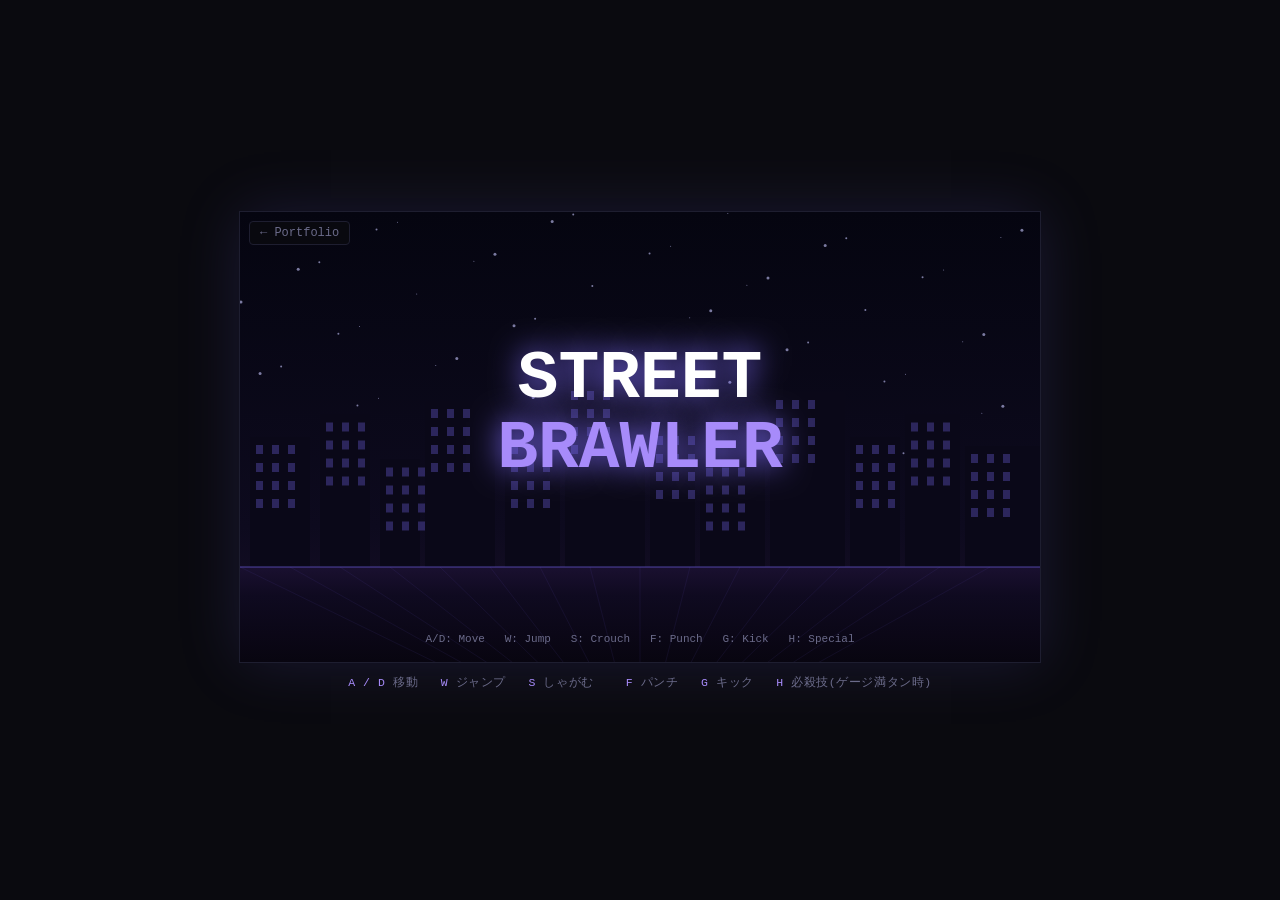
==== game.html @ b7bda3e8 "Add fighting game and character sprites - Add Street Brawler game (game.html) with 1P vs CPU - Add h" ====
<!DOCTYPE html>
<html lang="ja">
<head>
  <meta charset="UTF-8"/>
  <meta name="viewport" content="width=device-width, initial-scale=1.0"/>
  <title>STREET BRAWLER</title>
  <style>
    *, *::before, *::after { box-sizing: border-box; margin: 0; padding: 0; }
    body {
      background: #0a0a0f;
      display: flex;
      flex-direction: column;
      align-items: center;
      justify-content: center;
      min-height: 100vh;
      font-family: 'Courier New', monospace;
      color: #e8e8f0;
      overflow: hidden;
    }
    #wrapper {
      position: relative;
      user-select: none;
    }
    canvas {
      display: block;
      border: 1px solid #1e1e30;
      box-shadow: 0 0 60px rgba(124,106,247,0.15);
    }
    #controls {
      margin-top: 12px;
      display: flex;
      gap: 2rem;
      font-size: 0.72rem;
      color: #6b6b8a;
      letter-spacing: 0.05em;
      flex-wrap: wrap;
      justify-content: center;
    }
    #controls span { color: #a78bfa; }
    #back-btn {
      position: absolute;
      top: 10px;
      left: 10px;
      font-family: 'Courier New', monospace;
      font-size: 0.75rem;
      color: #6b6b8a;
      background: rgba(10,10,15,0.8);
      border: 1px solid #1e1e30;
      padding: 4px 10px;
      border-radius: 4px;
      cursor: pointer;
      text-decoration: none;
      transition: color 0.2s, border-color 0.2s;
    }
    #back-btn:hover { color: #a78bfa; border-color: #a78bfa; }
  </style>
</head>
<body>
<div id="wrapper">
  <a href="index.html" id="back-btn">← Portfolio</a>
  <canvas id="c" width="800" height="450"></canvas>
  <div id="controls">
    <div><span>A / D</span> 移動 &nbsp; <span>W</span> ジャンプ &nbsp; <span>S</span> しゃがむ</div>
    <div><span>F</span> パンチ &nbsp; <span>G</span> キック &nbsp; <span>H</span> 必殺技(ゲージ満タン時)</div>
  </div>
</div>

<script>
'use strict';

// ─── Constants ────────────────────────────────────────────────────────────
const W = 800, H = 450, FLOOR = 355;
const GRAVITY = 0.65, MOVE_SPEED = 4.5, JUMP_V = -14.5;
const P_DMG = 9, K_DMG = 15, SP_DMG = 28;
const P_DUR = 20, K_DUR = 26, SP_DUR = 44, HURT_DUR = 18;
const ROUND_TIME = 60;
const GS = { TITLE:0, START:1, FIGHT:2, END:3, GAMEOVER:4 };
const FS = { IDLE:0, WALK:1, JUMP:2, CROUCH:3, PUNCH:4, KICK:5, SPECIAL:6, HURT:7, DEAD:8, WIN:9, BLOCK:10 };

// ─── Canvas ───────────────────────────────────────────────────────────────
const canvas = document.getElementById('c');
const ctx = canvas.getContext('2d');

// ─── Audio ────────────────────────────────────────────────────────────────
let ac = null;
function initAudio() { if (!ac) ac = new (window.AudioContext || window.webkitAudioContext)(); }

function tone(freq, dur, vol = 0.25, type = 'square', delay = 0) {
  if (!ac) return;
  const o = ac.createOscillator(), g = ac.createGain();
  o.type = type; o.frequency.value = freq;
  g.gain.setValueAtTime(vol, ac.currentTime + delay);
  g.gain.exponentialRampToValueAtTime(0.001, ac.currentTime + delay + dur);
  o.connect(g); g.connect(ac.destination);
  o.start(ac.currentTime + delay);
  o.stop(ac.currentTime + delay + dur);
}

function whiteNoise(dur, vol, cutoff) {
  if (!ac) return;
  const sz = Math.floor(ac.sampleRate * dur);
  const buf = ac.createBuffer(1, sz, ac.sampleRate);
  const d = buf.getChannelData(0);
  for (let i = 0; i < sz; i++) d[i] = (Math.random()*2-1) * Math.pow(1 - i/sz, 1.5);
  const src = ac.createBufferSource();
  src.buffer = buf;
  const flt = ac.createBiquadFilter();
  flt.type = 'bandpass'; flt.frequency.value = cutoff;
  const g = ac.createGain(); g.gain.value = vol;
  src.connect(flt); flt.connect(g); g.connect(ac.destination);
  src.start();
}

const SFX = {
  punch:   () => { whiteNoise(0.07, 0.7, 350); tone(120, 0.06, 0.15, 'sawtooth'); },
  kick:    () => { whiteNoise(0.1,  0.8, 200); tone(80,  0.08, 0.2, 'sawtooth'); },
  hurt:    () => { whiteNoise(0.09, 0.5, 600); tone(200, 0.1, 0.15, 'sawtooth'); },
  jump:    () => { tone(350, 0.08, 0.15, 'sine'); tone(500, 0.06, 0.1, 'sine', 0.06); },
  special: () => {
    tone(100, 0.05, 0.35, 'sawtooth'); tone(200, 0.05, 0.3, 'sawtooth', 0.05);
    tone(400, 0.05, 0.4, 'square', 0.1); tone(800, 0.4, 0.45, 'square', 0.15);
  },
  ko: () => {
    tone(200, 0.25, 0.4, 'sawtooth');
    tone(150, 0.35, 0.5, 'sawtooth', 0.25);
    tone(100, 0.5,  0.6, 'sawtooth', 0.55);
  },
  roundStart: () => {
    tone(400, 0.1, 0.3, 'square');
    tone(600, 0.1, 0.3, 'square', 0.15);
    tone(800, 0.2, 0.4, 'square', 0.3);
  },
  select: () => { tone(600, 0.08, 0.25, 'square'); tone(900, 0.1, 0.3, 'square', 0.07); },
};

// ─── Sprite Images ────────────────────────────────────────────────────────
let heroImg = null, enemyImg = null;
function loadImages() {
  heroImg = new Image(); heroImg.src = 'images/hero.png';
  enemyImg = new Image(); enemyImg.src = 'images/enemy.png';
}
loadImages();

// ─── Particles ────────────────────────────────────────────────────────────
const parts = [];
function spawnHit(x, y, color, count = 10) {
  for (let i = 0; i < count; i++) {
    const a = Math.random() * Math.PI * 2;
    const s = 2 + Math.random() * 6;
    parts.push({ x, y, vx: Math.cos(a)*s, vy: Math.sin(a)*s - 3,
                 life: 18 + Math.random()*14, max: 32, color,
                 sz: 2 + Math.random()*4 });
  }
}
function spawnSpecialBurst(x, y) {
  for (let i = 0; i < 22; i++) {
    const a = Math.PI*2*i/22;
    const s = 4 + Math.random()*9;
    parts.push({ x, y, vx: Math.cos(a)*s, vy: Math.sin(a)*s,
                 life: 30 + Math.random()*20, max: 50,
                 color: `hsl(${40+Math.random()*60},100%,70%)`,
                 sz: 3 + Math.random()*6 });
  }
}
function tickParticles() {
  for (let i = parts.length-1; i >= 0; i--) {
    const p = parts[i];
    p.x += p.vx; p.y += p.vy; p.vy += 0.28; p.life--;
    if (p.life <= 0) parts.splice(i, 1);
  }
}
function drawParticles() {
  for (const p of parts) {
    ctx.globalAlpha = p.life / p.max;
    ctx.fillStyle = p.color;
    ctx.beginPath();
    ctx.arc(p.x, p.y, p.sz * (p.life/p.max), 0, Math.PI*2);
    ctx.fill();
  }
  ctx.globalAlpha = 1;
}

// ─── Sprite Drawing ────────────────────────────────────────────────────────
function drawFighterSprite(f) {
  const isHero = f === p1;
  const img = isHero ? heroImg : enemyImg;

  let sx, sy, sw, sh;
  if (isHero) {
    // Hero: crop center portion of image
    sx = img.naturalWidth * 0.15;
    sy = 0;
    sw = img.naturalWidth * 0.70;
    sh = img.naturalHeight;
  } else {
    // Enemy: crop right portion (villain only, hero is in the left side)
    sx = img.naturalWidth * 0.37;
    sy = 0;
    sw = img.naturalWidth * 0.63;
    sh = img.naturalHeight;
  }

  const TARGET_H = 190;
  const dh = TARGET_H;
  const dw = dh * (sw / sh);

  ctx.save();
  ctx.translate(Math.round(f.x), Math.round(f.y));

  // Ground shadow
  ctx.save();
  ctx.globalAlpha = 0.45;
  ctx.fillStyle = '#000';
  ctx.beginPath();
  ctx.ellipse(0, 2, 36, 10, 0, 0, Math.PI * 2);
  ctx.fill();
  ctx.restore();

  // Flash when hit
  if (f.flashT > 0 && f.flashT % 4 < 2) {
    ctx.filter = 'brightness(4) saturate(0)';
  }

  // Villain image naturally faces left → base flip = -1 so it faces right by default
  const baseFlip = isHero ? 1 : -1;
  ctx.scale(f.facing * baseFlip, 1);

  // Special glow aura
  if (f.special >= 100 && f.state !== FS.DEAD) {
    ctx.save();
    ctx.globalAlpha = 0.18 + Math.sin(f.animFrame * 0.18) * 0.08;
    ctx.fillStyle = f.cfg.glow;
    ctx.beginPath();
    ctx.arc(0, -dh * 0.52, dw * 0.46 + 14, 0, Math.PI * 2);
    ctx.fill();
    ctx.globalAlpha = 1;
    ctx.restore();
  }

  // Dead: tip over
  if (f.state === FS.DEAD) {
    ctx.translate(dw * 0.18, -dh * 0.28);
    ctx.rotate(Math.PI / 2.3);
  }

  // Hurt: lean back
  if (f.state === FS.HURT) {
    ctx.translate(-10, -8);
    ctx.rotate(0.18);
  }

  // Draw image — screen blend removes dark backgrounds
  ctx.globalCompositeOperation = 'screen';
  ctx.drawImage(img, sx, sy, sw, sh, -dw / 2, -dh, dw, dh);
  ctx.globalCompositeOperation = 'source-over';

  ctx.restore();
}

// ─── Fighter Drawing ───────────────────────────────────────────────────────
function drawFighter(f) {
  // Use sprite image if loaded
  const sImg = f === p1 ? heroImg : enemyImg;
  if (sImg && sImg.complete && sImg.naturalWidth > 0) {
    drawFighterSprite(f);
    return;
  }
  const t = f.animFrame;
  ctx.save();
  ctx.translate(Math.round(f.x), Math.round(f.y));

  // Flash when hit
  if (f.flashT > 0 && f.flashT % 4 < 2) {
    ctx.filter = 'brightness(4) saturate(0)';
  }

  const c = f.cfg.color, dk = f.cfg.dark, gl = f.cfg.glow;
  const d = f.facing; // 1=right, -1=left

  // Ground shadow
  ctx.save();
  ctx.globalAlpha = 0.35;
  ctx.fillStyle = '#000';
  ctx.beginPath();
  ctx.ellipse(0, 2, 26, 7, 0, 0, Math.PI*2);
  ctx.fill();
  ctx.restore();

  if (f.state === FS.DEAD) {
    // Lying on ground
    ctx.save();
    ctx.translate(d * 15, -18);
    ctx.rotate(d * Math.PI / 2.2);
    // body
    ctx.fillStyle = c;
    ctx.fillRect(-14, -35, 28, 30);
    ctx.fillStyle = dk;
    ctx.fillRect(-14, -35, 12, 30);
    // head
    ctx.fillStyle = c;
    ctx.beginPath();
    ctx.arc(0, -44, 13, 0, Math.PI*2);
    ctx.fill();
    // eyes closed
    ctx.strokeStyle = '#000';
    ctx.lineWidth = 2;
    ctx.beginPath(); ctx.moveTo(-5, -46); ctx.lineTo(-1, -44); ctx.stroke();
    ctx.restore();
    ctx.restore();
    return;
  }

  // Special aura
  if (f.special >= 100) {
    ctx.save();
    ctx.globalAlpha = 0.15 + Math.sin(t * 0.18) * 0.08;
    ctx.fillStyle = gl;
    ctx.beginPath();
    ctx.arc(0, -45, 52, 0, Math.PI*2);
    ctx.fill();
    ctx.restore();
  }

  // Flip context to handle direction
  ctx.scale(d, 1); // d=1 or -1 flips horizontally

  // Draw by state (always draws facing right; ctx is flipped for left)
  if (f.state === FS.HURT) {
    ctx.translate(-8, -5);
    ctx.rotate(0.25);
  }

  switch (f.state) {
    case FS.IDLE:
    case FS.WALK:
    case FS.BLOCK: {
      const bob = (f.state === FS.IDLE) ? Math.sin(t * 0.09) * 2 : 0;
      const walk = (f.state === FS.WALK) ? Math.sin(t * 0.22) * 11 : 0;
      const blk  = (f.state === FS.BLOCK) ? 1 : 0;
      // Back leg
      ctx.fillStyle = dk;
      ctx.fillRect(-17, -44 + bob - walk*0.4, 13, 44 - bob);
      // Front leg
      ctx.fillStyle = c;
      ctx.fillRect(4,   -44 + bob + walk*0.4, 13, 44 - bob);
      // Body
      ctx.fillStyle = c;
      ctx.fillRect(-14, -78 + bob, 28, 35);
      ctx.fillStyle = dk;
      ctx.fillRect(-14, -78 + bob, 12, 35);
      if (blk) {
        // Arms crossed - blocking
        ctx.fillStyle = c;
        ctx.fillRect(2,  -78 + bob, 14, 12);
        ctx.fillStyle = dk;
        ctx.fillRect(-12, -67 + bob, 14, 10);
      } else {
        // Back arm
        ctx.fillStyle = dk;
        ctx.fillRect(-26, -76 + bob + walk*0.4, 10, 28);
        // Front arm
        ctx.fillStyle = c;
        ctx.fillRect(16,  -76 + bob - walk*0.4, 10, 28);
      }
      // Head
      ctx.fillStyle = c;
      ctx.beginPath();
      ctx.arc(2, -88 + bob, 13, 0, Math.PI*2);
      ctx.fill();
      drawEyes(ctx, 2, -88 + bob, false);
      break;
    }

    case FS.JUMP: {
      const p = Math.max(0, 1 - f.stateTimer / 30);
      const tuck = Math.sin(p * Math.PI) * 14;
      ctx.fillStyle = dk;
      ctx.fillRect(-17, -44 + tuck, 13, 28 - tuck * 0.5);
      ctx.fillStyle = c;
      ctx.fillRect(4,   -44 + tuck, 13, 28 - tuck * 0.5);
      ctx.fillStyle = c;
      ctx.fillRect(-14, -78, 28, 35);
      ctx.fillStyle = dk;
      ctx.fillRect(-14, -78, 12, 35);
      // arms raised slightly
      ctx.fillStyle = dk;
      ctx.fillRect(-26, -84, 10, 22);
      ctx.fillStyle = c;
      ctx.fillRect(16,  -84, 10, 22);
      ctx.fillStyle = c;
      ctx.beginPath();
      ctx.arc(2, -88, 13, 0, Math.PI*2);
      ctx.fill();
      drawEyes(ctx, 2, -88, false);
      break;
    }

    case FS.CROUCH: {
      ctx.fillStyle = dk;
      ctx.fillRect(-17, -28, 13, 28);
      ctx.fillStyle = c;
      ctx.fillRect(4,   -28, 13, 28);
      ctx.fillStyle = c;
      ctx.fillRect(-14, -54, 28, 27);
      ctx.fillStyle = dk;
      ctx.fillRect(-14, -54, 12, 27);
      ctx.fillStyle = dk;
      ctx.fillRect(-26, -52, 10, 22);
      ctx.fillStyle = c;
      ctx.fillRect(16,  -52, 10, 22);
      ctx.fillStyle = c;
      ctx.beginPath();
      ctx.arc(2, -63, 13, 0, Math.PI*2);
      ctx.fill();
      drawEyes(ctx, 2, -63, false);
      break;
    }

    case FS.PUNCH: {
      const prog = 1 - f.stateTimer / P_DUR;
      const ext = Math.sin(prog * Math.PI) * 34;
      ctx.fillStyle = dk;
      ctx.fillRect(-17, -44, 13, 44);
      ctx.fillStyle = c;
      ctx.fillRect(4,   -44, 13, 44);
      ctx.fillStyle = c;
      ctx.fillRect(-14, -78, 28, 35);
      ctx.fillStyle = dk;
      ctx.fillRect(-14, -78, 12, 35);
      // Back arm
      ctx.fillStyle = dk;
      ctx.fillRect(-26, -76, 10, 28);
      // Punch arm + fist
      ctx.fillStyle = c;
      ctx.fillRect(16, -70, 10 + ext, 12);
      ctx.fillStyle = gl;
      ctx.fillRect(26 + ext, -73, 14, 18);
      // Head
      ctx.fillStyle = c;
      ctx.beginPath();
      ctx.arc(2, -88, 13, 0, Math.PI*2);
      ctx.fill();
      drawEyes(ctx, 2, -88, true);
      break;
    }

    case FS.KICK: {
      const prog = 1 - f.stateTimer / K_DUR;
      const kickAng = Math.sin(prog * Math.PI) * 55 * (Math.PI/180);
      ctx.fillStyle = dk;
      ctx.fillRect(-17, -44, 13, 44);
      ctx.fillStyle = c;
      ctx.fillRect(-14, -78, 28, 35);
      ctx.fillStyle = dk;
      ctx.fillRect(-14, -78, 12, 35);
      ctx.fillStyle = dk;
      ctx.fillRect(-26, -74, 10, 28);
      ctx.fillStyle = c;
      ctx.fillRect(16,  -74, 10, 28);
      // Kick leg (pivot at hip)
      ctx.save();
      ctx.translate(10, -44);
      ctx.rotate(-kickAng);
      ctx.fillStyle = c;
      ctx.fillRect(-6, 0, 13, 38);
      ctx.fillStyle = gl;
      ctx.fillRect(-8, 38, 17, 14);
      ctx.restore();
      // Head
      ctx.fillStyle = c;
      ctx.beginPath();
      ctx.arc(2, -88, 13, 0, Math.PI*2);
      ctx.fill();
      drawEyes(ctx, 2, -88, true);
      break;
    }

    case FS.SPECIAL: {
      const prog = 1 - f.stateTimer / SP_DUR;
      const ext = Math.sin(prog * Math.PI) * 50;
      const pulse = Math.sin(prog * Math.PI * 6) * 8;
      // Big aura
      ctx.save();
      ctx.globalAlpha = 0.45 + pulse * 0.03;
      ctx.fillStyle = gl;
      ctx.beginPath();
      ctx.arc(0, -45, 46 + pulse, 0, Math.PI*2);
      ctx.fill();
      ctx.restore();
      ctx.fillStyle = dk;
      ctx.fillRect(-17, -44, 13, 44);
      ctx.fillStyle = c;
      ctx.fillRect(4,   -44, 13, 44);
      ctx.fillStyle = gl;
      ctx.fillRect(-14, -78, 28, 35);
      // Special arm blast
      ctx.fillStyle = gl;
      ctx.fillRect(16, -72, 14 + ext, 16);
      // Glowing head
      ctx.fillStyle = gl;
      ctx.beginPath();
      ctx.arc(2, -88, 14, 0, Math.PI*2);
      ctx.fill();
      drawEyes(ctx, 2, -88, true);
      break;
    }

    case FS.HURT: {
      ctx.fillStyle = dk;
      ctx.fillRect(-17, -44, 13, 44);
      ctx.fillStyle = c;
      ctx.fillRect(4,   -44, 13, 44);
      ctx.fillStyle = c;
      ctx.fillRect(-14, -78, 28, 35);
      ctx.fillStyle = dk;
      ctx.fillRect(-14, -78, 12, 35);
      ctx.fillStyle = dk;
      ctx.fillRect(-26, -72, 10, 22);
      ctx.fillStyle = c;
      ctx.fillRect(16,  -62, 10, 22);
      ctx.fillStyle = c;
      ctx.beginPath();
      ctx.arc(2, -88, 13, 0, Math.PI*2);
      ctx.fill();
      // Hurt eyes (X)
      ctx.strokeStyle = '#fff';
      ctx.lineWidth = 2.5;
      ctx.beginPath(); ctx.moveTo(-1,-92); ctx.lineTo(5,-86); ctx.stroke();
      ctx.beginPath(); ctx.moveTo(5,-92); ctx.lineTo(-1,-86); ctx.stroke();
      break;
    }

    case FS.WIN: {
      const bob2 = Math.sin(t * 0.14) * 4;
      ctx.fillStyle = dk;
      ctx.fillRect(-17, -44 + bob2, 13, 44);
      ctx.fillStyle = c;
      ctx.fillRect(4,   -44 + bob2, 13, 44);
      ctx.fillStyle = c;
      ctx.fillRect(-14, -78 + bob2, 28, 35);
      ctx.fillStyle = dk;
      ctx.fillRect(-14, -78 + bob2, 12, 35);
      // Arms raised
      ctx.fillStyle = dk;
      ctx.fillRect(-28, -100 + bob2, 10, 30);
      ctx.fillStyle = c;
      ctx.fillRect(18,  -100 + bob2, 10, 30);
      ctx.fillStyle = c;
      ctx.beginPath();
      ctx.arc(2, -90 + bob2, 13, 0, Math.PI*2);
      ctx.fill();
      drawEyes(ctx, 2, -90 + bob2, false);
      // Smile
      ctx.strokeStyle = '#fff';
      ctx.lineWidth = 2;
      ctx.beginPath();
      ctx.arc(2, -85 + bob2, 5, 0.2, Math.PI - 0.2);
      ctx.stroke();
      break;
    }
  }

  ctx.restore();
}

function drawEyes(ctx, hx, hy, angry) {
  // White
  ctx.fillStyle = '#fff';
  ctx.beginPath();
  ctx.ellipse(hx + 5, hy - 2, 4.5, 3.8, 0, 0, Math.PI*2);
  ctx.fill();
  // Pupil
  ctx.fillStyle = '#111';
  ctx.beginPath();
  ctx.arc(hx + 6, hy - 2, 2.5, 0, Math.PI*2);
  ctx.fill();
  // Eyebrow
  if (angry) {
    ctx.strokeStyle = '#000';
    ctx.lineWidth = 2.2;
    ctx.beginPath();
    ctx.moveTo(hx,     hy - 9);
    ctx.lineTo(hx + 10, hy - 7);
    ctx.stroke();
  }
}

// ─── Fighter Class ─────────────────────────────────────────────────────────
class Fighter {
  constructor(x, cfg) {
    this.x = x; this.y = FLOOR;
    this.vx = 0; this.vy = 0;
    this.facing = 1;
    this.state = FS.IDLE;
    this.hp = 100; this.maxHp = 100;
    this.special = 0; this.maxSp = 100;
    this.stateTimer = 0;
    this.animFrame = 0;
    this.onGround = true;
    this.flashT = 0;
    this.wins = 0;
    this.cfg = cfg;
    this.hitLanded = false; // prevent multi-hit per swing
  }

  get hitbox() { return { x: this.x-32, y: this.y-170, w:64, h:170 }; }

  get atkbox() {
    if (!this.hitLanded) return null;
    if (this.state === FS.PUNCH) {
      const ox = this.facing > 0 ? 32 : -96;
      return { x: this.x + ox, y: this.y-140, w:64, h:40 };
    }
    if (this.state === FS.KICK) {
      const ox = this.facing > 0 ? 28 : -118;
      return { x: this.x + ox, y: this.y-100, w:90, h:50 };
    }
    if (this.state === FS.SPECIAL) {
      const ox = this.facing > 0 ? 20 : -130;
      return { x: this.x + ox, y: this.y-175, w:110, h:175 };
    }
    return null;
  }

  get isAttackActive() {
    if (this.state === FS.PUNCH)   return this.stateTimer < P_DUR*0.65 && this.stateTimer > P_DUR*0.15;
    if (this.state === FS.KICK)    return this.stateTimer < K_DUR*0.65 && this.stateTimer > K_DUR*0.2;
    if (this.state === FS.SPECIAL) return this.stateTimer < SP_DUR*0.7 && this.stateTimer > SP_DUR*0.15;
    return false;
  }

  doAction(action) {
    if (this.state === FS.DEAD || this.state === FS.WIN) return false;
    if (action === 'punch' && (this.state===FS.IDLE||this.state===FS.WALK||this.state===FS.CROUCH)) {
      this.state = FS.PUNCH; this.stateTimer = P_DUR; this.hitLanded = true; SFX.punch(); return true;
    }
    if (action === 'kick' && (this.state===FS.IDLE||this.state===FS.WALK||this.state===FS.JUMP)) {
      this.state = FS.KICK; this.stateTimer = K_DUR; this.hitLanded = true; SFX.kick(); return true;
    }
    if (action === 'special' && this.special >= 100 && (this.state===FS.IDLE||this.state===FS.WALK)) {
      this.state = FS.SPECIAL; this.stateTimer = SP_DUR; this.special = 0; this.hitLanded = true; SFX.special(); return true;
    }
    if (action === 'jump' && this.onGround && this.state!==FS.DEAD) {
      this.vy = JUMP_V; this.onGround = false; this.state = FS.JUMP; this.stateTimer = 60; SFX.jump(); return true;
    }
    return false;
  }

  takeDamage(dmg) {
    if (this.state === FS.DEAD || this.state === FS.WIN) return 0;
    if (this.state === FS.BLOCK) dmg = Math.max(1, Math.floor(dmg * 0.12));
    this.hp = Math.max(0, this.hp - dmg);
    this.flashT = 10;
    this.special = Math.min(this.maxSp, this.special + dmg * 0.6);
    if (this.hp <= 0) {
      this.state = FS.DEAD; this.stateTimer = 9999;
      this.vx = 0; SFX.ko();
    } else {
      this.state = FS.HURT; this.stateTimer = HURT_DUR;
      this.vx = this.facing * -4; SFX.hurt();
    }
    return dmg;
  }

  update(input) {
    this.animFrame++;
    if (this.flashT > 0) this.flashT--;

    // State timer
    if (this.stateTimer > 0 && this.state !== FS.DEAD && this.state !== FS.WIN) {
      this.stateTimer--;
      if (this.stateTimer === 0) { this.state = FS.IDLE; this.vx = 0; }
    }

    const free = this.state===FS.IDLE || this.state===FS.WALK ||
                 this.state===FS.JUMP || this.state===FS.BLOCK;

    if (free) {
      if (input.left && !input.right) {
        this.vx = -MOVE_SPEED;
        if (this.onGround && this.state !== FS.JUMP) this.state = FS.WALK;
      } else if (input.right && !input.left) {
        this.vx = MOVE_SPEED;
        if (this.onGround && this.state !== FS.JUMP) this.state = FS.WALK;
      } else {
        this.vx *= 0.65;
        if (this.onGround && this.state === FS.WALK) this.state = FS.IDLE;
      }

      if (input.crouch && this.onGround) { this.state = FS.CROUCH; this.vx = 0; }
      if (input.block && this.onGround)  { this.state = FS.BLOCK; this.vx = 0; }
    }

    if (this.state === FS.CROUCH && !input.crouch && this.stateTimer === 0) this.state = FS.IDLE;
    if (this.state === FS.BLOCK  && !input.block)                            this.state = FS.IDLE;

    // Physics
    if (!this.onGround) this.vy += GRAVITY;
    this.x += this.vx;
    this.y += this.vy;

    if (this.y >= FLOOR) {
      this.y = FLOOR; this.vy = 0;
      if (!this.onGround) {
        this.onGround = true;
        if (this.state === FS.JUMP) { this.state = FS.IDLE; this.stateTimer = 0; }
      }
    } else { this.onGround = false; }

    this.x = Math.max(38, Math.min(W-38, this.x));

    // Passive special gain
    if (this.state === FS.IDLE || this.state === FS.WALK)
      this.special = Math.min(this.maxSp, this.special + 0.06);
  }
}

// ─── CPU AI ────────────────────────────────────────────────────────────────
class CPU {
  constructor(fighter) { this.f = fighter; this.timer = 0; this.plan = 'approach'; }

  getInput(player) {
    const inp = { left:false, right:false, crouch:false, block:false };
    const f = this.f;
    if (f.state === FS.DEAD || f.state === FS.WIN) return inp;
    if (f.state === FS.HURT || f.state === FS.PUNCH || f.state === FS.KICK || f.state === FS.SPECIAL) return inp;

    const dx = player.x - f.x;
    const dist = Math.abs(dx);
    const dir = dx > 0 ? 1 : -1;

    if (this.timer > 0) { this.timer--; }
    else {
      const r = Math.random();
      const low = f.hp / f.maxHp < 0.35;

      if (dist > 280) {
        this.plan = 'approach'; this.timer = 25 + Math.random()*20 | 0;
      } else if (dist > 120) {
        if      (r < 0.18) { this.plan = 'jump';     this.timer = 8; }
        else if (r < 0.28 && low) { this.plan = 'retreat'; this.timer = 22; }
        else                { this.plan = 'approach'; this.timer = 18; }
      } else {
        if      (r < 0.28) { this.plan = 'punch';   this.timer = 14; }
        else if (r < 0.5)  { this.plan = 'kick';    this.timer = 18; }
        else if (r < 0.54 && f.special >= 100) { this.plan = 'special'; this.timer = 20; }
        else if (r < 0.62 && low) { this.plan = 'block';  this.timer = 28; }
        else if (r < 0.68) { this.plan = 'jump';    this.timer = 6; }
        else                { this.plan = 'approach'; this.timer = 12; }
      }
    }

    switch (this.plan) {
      case 'approach': dir > 0 ? (inp.right = true) : (inp.left = true); break;
      case 'retreat':  dir > 0 ? (inp.left = true)  : (inp.right = true); break;
      case 'punch':    if (this.timer === 0) f.doAction('punch'); break;
      case 'kick':     if (this.timer === 0) f.doAction('kick');  break;
      case 'special':  if (this.timer === 0) f.doAction('special'); break;
      case 'jump':     if (this.timer === 0) f.doAction('jump');  break;
      case 'block':    inp.block = true; break;
    }
    return inp;
  }
}

// ─── Input ─────────────────────────────────────────────────────────────────
const keys = {};
document.addEventListener('keydown', e => {
  keys[e.code] = true;
  // Prevent scroll on space/arrow keys
  if (['Space','ArrowUp','ArrowDown','ArrowLeft','ArrowRight'].includes(e.code)) e.preventDefault();
});
document.addEventListener('keyup',   e => { keys[e.code] = false; });

function getPlayerInput() {
  return {
    left:   keys['KeyA'],
    right:  keys['KeyD'],
    crouch: keys['KeyS'],
    block:  keys['KeyS'], // S = crouch also acts as block
    jump:   keys['KeyW'],
    punch:  keys['KeyF'],
    kick:   keys['KeyG'],
    special: keys['KeyH'],
  };
}

// ─── Game State ─────────────────────────────────────────────────────────────
const CONFIGS = {
  p1: { name:'TARO',  color:'#4488ff', dark:'#1a44cc', glow:'#88bbff' },
  p2: { name:'CYBER', color:'#ff4433', dark:'#cc1a0a', glow:'#ff8866' },
};

let gameState, roundNum, timer, frameCount;
let p1, p2, cpu;
let screenShake = 0;
let announce = { text:'', timer:0, sub:'' };
let hitPause = 0;

function initGame() {
  gameState = GS.TITLE;
  roundNum  = 1;
  p1  = new Fighter(180, CONFIGS.p1);
  p2  = new Fighter(620, CONFIGS.p2);
  p1.facing = 1; p2.facing = -1;
  cpu = new CPU(p2);
  timer = ROUND_TIME;
  frameCount = 0;
}

function startRound() {
  p1.x = 180; p1.y = FLOOR; p1.vx = 0; p1.vy = 0;
  p1.hp = 100; p1.state = FS.IDLE; p1.stateTimer = 0; p1.special = 0; p1.facing = 1;
  p2.x = 620; p2.y = FLOOR; p2.vx = 0; p2.vy = 0;
  p2.hp = 100; p2.state = FS.IDLE; p2.stateTimer = 0; p2.special = 0; p2.facing = -1;
  cpu.timer = 0; cpu.plan = 'approach';
  timer = ROUND_TIME;
  parts.length = 0;
  announce.text = `ROUND  ${roundNum}`;
  announce.sub  = '';
  announce.timer = 120;
  gameState = GS.START;
  setTimeout(() => { if (gameState === GS.START) { gameState = GS.FIGHT; SFX.roundStart(); } }, 2000);
}

function endRound(winner) {
  gameState = GS.END;
  if (winner === 'p1') {
    p1.state = FS.WIN; p2.state = FS.DEAD;
    p1.wins++;
    announce.text = 'K.O.';
    announce.sub  = 'PLAYER WIN!';
  } else if (winner === 'p2') {
    p2.state = FS.WIN; p1.state = FS.DEAD;
    p2.wins++;
    announce.text = 'K.O.';
    announce.sub  = 'CPU WIN!';
  } else {
    announce.text = 'TIME OVER';
    announce.sub  = p1.hp > p2.hp ? 'PLAYER WIN!' : p2.hp > p1.hp ? 'CPU WIN!' : 'DRAW!';
    if (p1.hp > p2.hp) { p1.state = FS.WIN; p1.wins++; }
    else if (p2.hp > p1.hp) { p2.state = FS.WIN; p2.wins++; }
  }
  announce.timer = 9999;
  screenShake = 20;

  setTimeout(() => {
    roundNum++;
    const needed = 2;
    if (p1.wins >= needed) {
      announce.text = 'YOU WIN!!';
      announce.sub  = `${p1.wins} - ${p2.wins}`;
      announce.timer = 9999;
      gameState = GS.GAMEOVER;
    } else if (p2.wins >= needed) {
      announce.text = 'GAME OVER';
      announce.sub  = `${p1.wins} - ${p2.wins}  Press ENTER`;
      announce.timer = 9999;
      gameState = GS.GAMEOVER;
    } else {
      startRound();
    }
  }, 3000);
}

// ─── Collision Helper ──────────────────────────────────────────────────────
function rectsOverlap(a, b) {
  return a.x < b.x+b.w && a.x+a.w > b.x && a.y < b.y+b.h && a.y+a.h > b.y;
}

// ─── Background Drawing ────────────────────────────────────────────────────
function drawBG() {
  // Sky gradient
  const sky = ctx.createLinearGradient(0, 0, 0, H);
  sky.addColorStop(0, '#050510');
  sky.addColorStop(0.7, '#0d0a1e');
  sky.addColorStop(1,   '#1a1028');
  ctx.fillStyle = sky;
  ctx.fillRect(0, 0, W, H);

  // Stars
  ctx.fillStyle = 'rgba(200,200,255,0.6)';
  const starSeed = 42;
  for (let i = 0; i < 60; i++) {
    const sx = ((starSeed * (i * 137 + 31)) % 797) / 797 * W;
    const sy = ((starSeed * (i * 59 + 17)) % 311) / 311 * (H * 0.55);
    const sz = 0.5 + (i % 3) * 0.5;
    ctx.beginPath();
    ctx.arc(sx, sy, sz, 0, Math.PI*2);
    ctx.fill();
  }

  // Distant buildings silhouette
  ctx.fillStyle = '#0a0818';
  const blds = [
    [10,H*0.5,60,H*0.5],[80,H*0.45,50,H*0.55],[140,H*0.55,40,H*0.45],
    [185,H*0.42,70,H*0.58],[265,H*0.5,55,H*0.5],[325,H*0.38,80,H*0.62],
    [410,H*0.48,45,H*0.52],[460,H*0.55,65,H*0.45],[530,H*0.4,75,H*0.6],
    [610,H*0.5,50,H*0.5],[665,H*0.45,55,H*0.55],[725,H*0.52,75,H*0.48],
  ];
  for (const [bx,by,bw,bh] of blds) {
    ctx.fillRect(bx, by, bw, bh);
    // Window lights
    ctx.fillStyle = 'rgba(124,106,247,0.3)';
    for (let r = 0; r < 4; r++)
      for (let cc = 0; cc < 3; cc++)
        ctx.fillRect(bx + cc*16 + 6, by + r*18 + 8, 7, 9);
    ctx.fillStyle = '#0a0818';
  }

  // Floor / platform
  const floorGrad = ctx.createLinearGradient(0, FLOOR, 0, H);
  floorGrad.addColorStop(0, '#1a1030');
  floorGrad.addColorStop(0.3, '#0f0a20');
  floorGrad.addColorStop(1, '#080510');
  ctx.fillStyle = floorGrad;
  ctx.fillRect(0, FLOOR, W, H - FLOOR);

  // Floor highlight line
  ctx.strokeStyle = 'rgba(124,106,247,0.4)';
  ctx.lineWidth = 1.5;
  ctx.beginPath(); ctx.moveTo(0, FLOOR); ctx.lineTo(W, FLOOR); ctx.stroke();

  // Floor grid reflection
  ctx.strokeStyle = 'rgba(124,106,247,0.08)';
  ctx.lineWidth = 1;
  for (let gx = 0; gx < W; gx += 50) {
    ctx.beginPath();
    ctx.moveTo(gx, FLOOR);
    ctx.lineTo(W/2, H + 100);
    ctx.stroke();
  }
}

// ─── HUD ───────────────────────────────────────────────────────────────────
function drawHUD() {
  const barW = 300, barH = 18;
  const pad = 16, top = 16;

  // === P1 HP Bar (left) ===
  ctx.fillStyle = '#0d0d1a';
  ctx.fillRect(pad, top, barW, barH);
  const p1w = (p1.hp / p1.maxHp) * barW;
  const p1c = p1.hp > 50 ? '#4488ff' : p1.hp > 25 ? '#ffaa00' : '#ff3322';
  ctx.fillStyle = p1c;
  ctx.fillRect(pad, top, p1w, barH);
  ctx.strokeStyle = '#2a2a44';
  ctx.lineWidth = 1.5;
  ctx.strokeRect(pad, top, barW, barH);

  // P1 name
  ctx.fillStyle = '#a8a8cc';
  ctx.font = 'bold 11px "Courier New"';
  ctx.textAlign = 'left';
  ctx.fillText(p1.cfg.name, pad, top - 3);

  // P1 wins
  for (let i = 0; i < p1.wins; i++) {
    ctx.fillStyle = '#ffcc00';
    ctx.beginPath();
    ctx.arc(pad + i * 18, top + barH + 10, 6, 0, Math.PI*2);
    ctx.fill();
  }

  // === P2 HP Bar (right) ===
  ctx.fillStyle = '#0d0d1a';
  ctx.fillRect(W - pad - barW, top, barW, barH);
  const p2w = (p2.hp / p2.maxHp) * barW;
  const p2c = p2.hp > 50 ? '#ff4433' : p2.hp > 25 ? '#ffaa00' : '#ff3322';
  ctx.fillStyle = p2c;
  ctx.fillRect(W - pad - p2w, top, p2w, barH);
  ctx.strokeStyle = '#2a2a44';
  ctx.strokeRect(W - pad - barW, top, barW, barH);

  ctx.fillStyle = '#a8a8cc';
  ctx.font = 'bold 11px "Courier New"';
  ctx.textAlign = 'right';
  ctx.fillText(p2.cfg.name + ' (CPU)', W - pad, top - 3);

  for (let i = 0; i < p2.wins; i++) {
    ctx.fillStyle = '#ffcc00';
    ctx.beginPath();
    ctx.arc(W - pad - i * 18, top + barH + 10, 6, 0, Math.PI*2);
    ctx.fill();
  }

  // === Special Meter ===
  const spY = top + barH + 20;
  const spW = 150;
  ctx.fillStyle = '#0d0d1a';
  ctx.fillRect(pad, spY, spW, 7);
  ctx.fillStyle = p1.special >= 100 ? '#ffdd00' : '#7c6af7';
  ctx.fillRect(pad, spY, (p1.special/100)*spW, 7);
  ctx.strokeStyle = '#2a2a44';
  ctx.lineWidth = 1;
  ctx.strokeRect(pad, spY, spW, 7);
  ctx.fillStyle = '#6b6b8a';
  ctx.font = '9px "Courier New"';
  ctx.textAlign = 'left';
  ctx.fillText('SPECIAL', pad, spY - 2);

  ctx.fillStyle = '#0d0d1a';
  ctx.fillRect(W - pad - spW, spY, spW, 7);
  ctx.fillStyle = p2.special >= 100 ? '#ffdd00' : '#ff6655';
  ctx.fillRect(W - pad - (p2.special/100)*spW, spY, (p2.special/100)*spW, 7);
  ctx.strokeRect(W - pad - spW, spY, spW, 7);
  ctx.fillStyle = '#6b6b8a';
  ctx.textAlign = 'right';
  ctx.fillText('SPECIAL', W - pad, spY - 2);

  // === Timer ===
  const sec = Math.ceil(timer / 60);
  ctx.fillStyle = sec <= 10 ? '#ff4422' : '#e8e8f0';
  ctx.font = 'bold 28px "Courier New"';
  ctx.textAlign = 'center';
  ctx.fillText(sec.toString().padStart(2,'0'), W/2, top + 22);

  // Round indicator
  ctx.fillStyle = '#6b6b8a';
  ctx.font = '10px "Courier New"';
  ctx.fillText(`ROUND ${roundNum}`, W/2, top - 3);
}

// ─── Announce ──────────────────────────────────────────────────────────────
function drawAnnounce() {
  if (!announce.timer) return;
  ctx.save();
  ctx.textAlign = 'center';

  const a = Math.min(1, announce.timer / 30);
  ctx.globalAlpha = a;

  // Shadow
  ctx.fillStyle = 'rgba(0,0,0,0.5)';
  ctx.font = 'bold 58px "Courier New"';
  ctx.fillText(announce.text, W/2 + 3, H/2 + 3);

  // Main text
  ctx.fillStyle = '#ffffff';
  ctx.shadowColor = '#a78bfa';
  ctx.shadowBlur = 20;
  ctx.fillText(announce.text, W/2, H/2);
  ctx.shadowBlur = 0;

  if (announce.sub) {
    ctx.font = '18px "Courier New"';
    ctx.fillStyle = '#a78bfa';
    ctx.fillText(announce.sub, W/2, H/2 + 44);
  }
  ctx.restore();
}

// ─── Title Screen ──────────────────────────────────────────────────────────
function drawTitle() {
  drawBG();

  // Title
  ctx.textAlign = 'center';
  ctx.shadowColor = '#7c6af7';
  ctx.shadowBlur = 30;
  ctx.fillStyle = '#ffffff';
  ctx.font = 'bold 68px "Courier New"';
  ctx.fillText('STREET', W/2, H/2 - 40);
  ctx.fillStyle = '#a78bfa';
  ctx.fillText('BRAWLER', W/2, H/2 + 30);
  ctx.shadowBlur = 0;

  const blink = Math.floor(frameCount / 35) % 2 === 0;
  if (blink) {
    ctx.fillStyle = '#e8e8f0';
    ctx.font = '16px "Courier New"';
    ctx.fillText('Press  ENTER  to  Start', W/2, H/2 + 80);
  }
  ctx.fillStyle = '#6b6b8a';
  ctx.font = '11px "Courier New"';
  ctx.fillText('A/D: Move   W: Jump   S: Crouch   F: Punch   G: Kick   H: Special', W/2, H - 20);
}

// ─── Main Loop ─────────────────────────────────────────────────────────────
function loop() {
  frameCount++;

  // ── Input on title/gameover ──
  if ((gameState === GS.TITLE || gameState === GS.GAMEOVER) && keys['Enter']) {
    initAudio();
    SFX.select();
    keys['Enter'] = false;
    p1  = new Fighter(180, CONFIGS.p1);
    p2  = new Fighter(620, CONFIGS.p2);
    p1.facing = 1; p2.facing = -1;
    cpu = new CPU(p2);
    roundNum = 1;
    startRound();
  }

  // ── Update ──
  if (gameState === GS.FIGHT && hitPause <= 0) {
    // Timer
    timer--;
    if (timer <= 0 && gameState === GS.FIGHT) { endRound('time'); }

    // Player input
    const pi = getPlayerInput();
    if (pi.jump)    p1.doAction('jump');
    if (pi.punch)   p1.doAction('punch');
    if (pi.kick)    p1.doAction('kick');
    if (pi.special) p1.doAction('special');
    p1.update(pi);

    // CPU
    const ci = cpu.getInput(p1);
    p2.facing = p1.x > p2.x ? 1 : -1;
    cpu.f.update(ci);
    p2.facing = p1.x > p2.x ? 1 : -1;

    // Push apart if overlapping
    const dist = Math.abs(p1.x - p2.x);
    if (dist < 70) {
      const push = (70 - dist) / 2;
      p1.x -= push * Math.sign(p1.x - p2.x);
      p2.x -= push * Math.sign(p2.x - p1.x);
    }

    // Collision
    const checkHit = (attacker, defender) => {
      if (!attacker.isAttackActive) return;
      const ab = attacker.atkbox;
      if (!ab) return;
      const hb = defender.hitbox;
      if (rectsOverlap(ab, hb)) {
        let dmg = attacker.state===FS.PUNCH ? P_DMG : attacker.state===FS.KICK ? K_DMG : SP_DMG;
        const actual = defender.takeDamage(dmg);
        if (actual > 0) {
          attacker.hitLanded = false;
          attacker.special = Math.min(attacker.maxSp, attacker.special + 12);
          const hx = (attacker.x + defender.x) / 2;
          const hy = defender.y - 55;
          spawnHit(hx, hy, defender.cfg.glow, attacker.state===FS.SPECIAL ? 0 : 10);
          if (attacker.state === FS.SPECIAL) spawnSpecialBurst(hx, hy);
          screenShake = attacker.state===FS.SPECIAL ? 14 : attacker.state===FS.KICK ? 7 : 4;
          hitPause = attacker.state===FS.SPECIAL ? 8 : 3;
          if (defender.hp <= 0) {
            endRound(attacker === p1 ? 'p1' : 'p2');
          }
        }
      }
    };

    checkHit(p1, p2);
    checkHit(p2, p1);
    tickParticles();

    if (announce.timer > 0) announce.timer--;
  } else if (hitPause > 0) {
    hitPause--;
  }

  if (gameState === GS.START || gameState === GS.END || gameState === GS.GAMEOVER) {
    p1.animFrame++;
    p2.animFrame++;
    if (announce.timer > 0) announce.timer--;
  }

  if (screenShake > 0) screenShake--;

  // ── Render ──
  ctx.save();
  if (screenShake > 0) {
    ctx.translate(
      (Math.random()-0.5)*screenShake*1.5,
      (Math.random()-0.5)*screenShake*1.5
    );
  }

  if (gameState === GS.TITLE) {
    drawTitle();
  } else {
    drawBG();
    drawParticles();
    // Face each other
    p1.facing = p2.x > p1.x ? 1 : -1;
    p2.facing = p1.x > p2.x ? 1 : -1;
    drawFighter(p1);
    drawFighter(p2);
    drawHUD();
    drawAnnounce();

    // Controls reminder (fight state only)
    if (gameState === GS.FIGHT && frameCount < 300) {
      ctx.globalAlpha = Math.max(0, 1 - frameCount/240);
      ctx.fillStyle = '#6b6b8a';
      ctx.font = '10px "Courier New"';
      ctx.textAlign = 'center';
      ctx.fillText('F: パンチ   G: キック   H: 必殺技', W/2, H - 10);
      ctx.globalAlpha = 1;
    }
  }

  ctx.restore();
  requestAnimationFrame(loop);
}

// ─── Start ─────────────────────────────────────────────────────────────────
initGame();
loop();
</script>
</body>
</html>
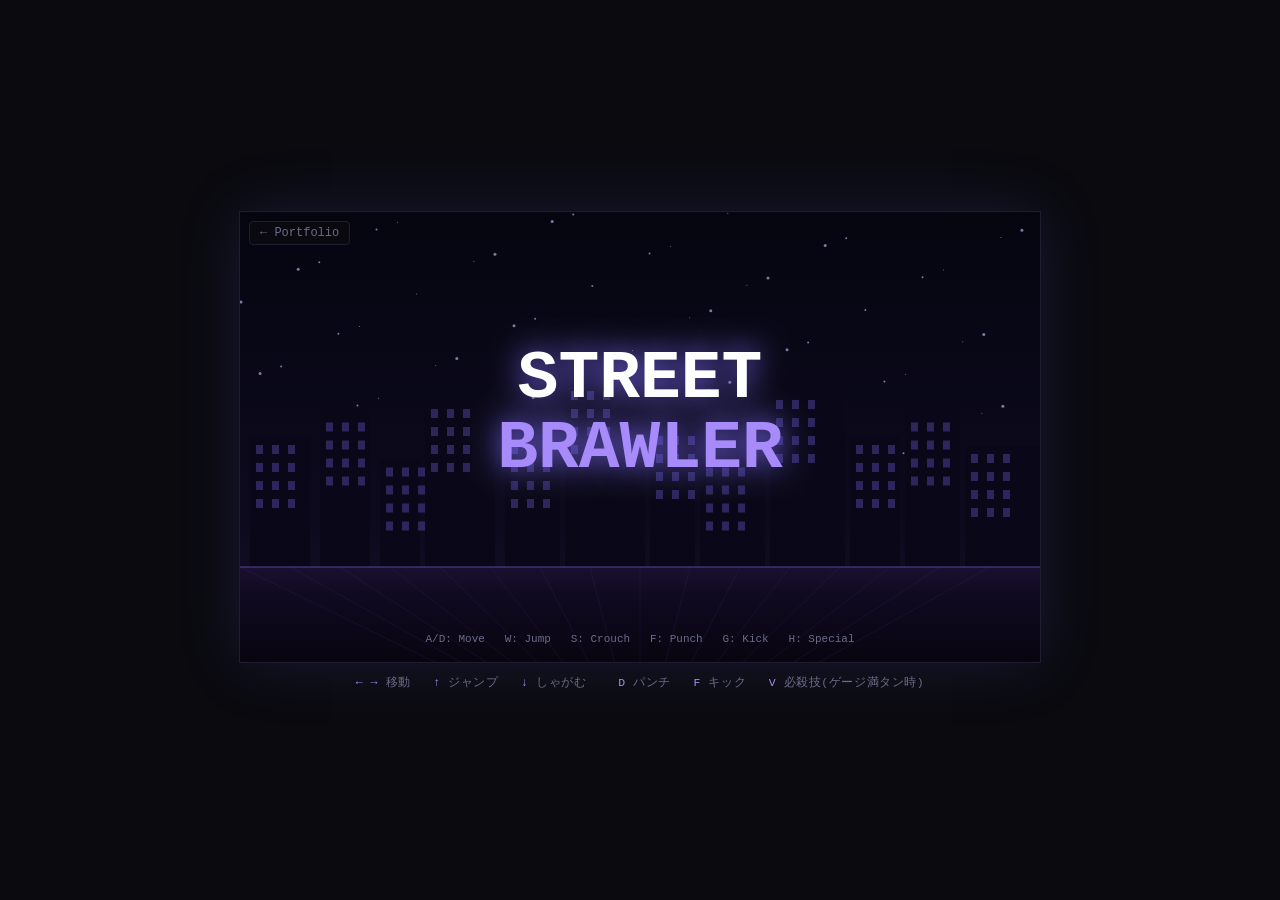
==== commit f4dd85e3: "Update game: fix timer and improve controls/animations - Fix round timer (1sec → 60sec) - Change con" ====
--- a/game.html
+++ b/game.html
@@ -60,8 +60,8 @@
   <a href="index.html" id="back-btn">← Portfolio</a>
   <canvas id="c" width="800" height="450"></canvas>
   <div id="controls">
-    <div><span>A / D</span> 移動 &nbsp; <span>W</span> ジャンプ &nbsp; <span>S</span> しゃがむ</div>
-    <div><span>F</span> パンチ &nbsp; <span>G</span> キック &nbsp; <span>H</span> 必殺技(ゲージ満タン時)</div>
+    <div><span>← →</span> 移動 &nbsp; <span>↑</span> ジャンプ &nbsp; <span>↓</span> しゃがむ</div>
+    <div><span>D</span> パンチ &nbsp; <span>F</span> キック &nbsp; <span>V</span> 必殺技(ゲージ満タン時)</div>
   </div>
 </div>
 
@@ -73,7 +73,7 @@
 const GRAVITY = 0.65, MOVE_SPEED = 4.5, JUMP_V = -14.5;
 const P_DMG = 9, K_DMG = 15, SP_DMG = 28;
 const P_DUR = 20, K_DUR = 26, SP_DUR = 44, HURT_DUR = 18;
-const ROUND_TIME = 60;
+const ROUND_TIME = 60 * 60; // 60秒 × 60fps
 const GS = { TITLE:0, START:1, FIGHT:2, END:3, GAMEOVER:4 };
 const FS = { IDLE:0, WALK:1, JUMP:2, CROUCH:3, PUNCH:4, KICK:5, SPECIAL:6, HURT:7, DEAD:8, WIN:9, BLOCK:10 };
 
@@ -221,8 +221,31 @@
     ctx.filter = 'brightness(4) saturate(0)';
   }
 
-  // Villain image naturally faces left → base flip = -1 so it faces right by default
   const baseFlip = isHero ? 1 : -1;
+  const effDir = f.facing * baseFlip; // 画面空間での前方向
+
+  // === 攻撃アニメーション（方向反転前に適用） ===
+  if (f.state === FS.PUNCH) {
+    const prog = Math.sin((1 - f.stateTimer / P_DUR) * Math.PI);
+    ctx.translate(effDir * prog * 20, prog * -8);
+    ctx.rotate(effDir * prog * 0.15);
+  } else if (f.state === FS.KICK) {
+    const prog = Math.sin((1 - f.stateTimer / K_DUR) * Math.PI);
+    ctx.translate(effDir * prog * 14, 0);
+    ctx.rotate(effDir * prog * 0.25);
+  } else if (f.state === FS.SPECIAL) {
+    const prog = Math.sin((1 - f.stateTimer / SP_DUR) * Math.PI);
+    const sc = 1 + prog * 0.13;
+    ctx.scale(sc, sc);
+    ctx.translate(effDir * prog * 28, prog * -5);
+  } else if (f.state === FS.HURT) {
+    ctx.translate(-effDir * 10, -6);
+    ctx.rotate(-effDir * 0.22);
+  } else if (f.state === FS.WIN) {
+    ctx.translate(0, Math.sin(f.animFrame * 0.12) * 5);
+  }
+
+  // 方向反転
   ctx.scale(f.facing * baseFlip, 1);
 
   // Special glow aura
@@ -243,17 +266,71 @@
     ctx.rotate(Math.PI / 2.3);
   }
 
-  // Hurt: lean back
-  if (f.state === FS.HURT) {
-    ctx.translate(-10, -8);
-    ctx.rotate(0.18);
-  }
-
   // Draw image — screen blend removes dark backgrounds
   ctx.globalCompositeOperation = 'screen';
   ctx.drawImage(img, sx, sy, sw, sh, -dw / 2, -dh, dw, dh);
   ctx.globalCompositeOperation = 'source-over';
 
+  // === 攻撃エフェクト（反転後のローカル座標で描画） ===
+  if (f.state === FS.PUNCH && f.isAttackActive) {
+    const prog = Math.sin((1 - f.stateTimer / P_DUR) * Math.PI);
+    drawImpactStar(ctx, dw * 0.44 + prog * 12, -dh * 0.68, 16 + prog * 10, '#ffdd00', '#ff8800');
+  }
+  if (f.state === FS.KICK && f.isAttackActive) {
+    const prog = Math.sin((1 - f.stateTimer / K_DUR) * Math.PI);
+    drawImpactStar(ctx, dw * 0.44 + prog * 14, -dh * 0.32, 18 + prog * 12, '#ff6600', '#ffcc00');
+  }
+  if (f.state === FS.SPECIAL) {
+    const prog = 1 - f.stateTimer / SP_DUR;
+    const pulse = Math.sin(prog * Math.PI * 5) * 7;
+    drawEnergyOrb(ctx, dw * 0.48 + prog * 32, -dh * 0.62, 22 + pulse, f.cfg.glow);
+  }
+
+  ctx.restore();
+}
+
+function drawImpactStar(ctx, x, y, size, c1, c2) {
+  ctx.save();
+  ctx.fillStyle = c1;
+  ctx.beginPath();
+  for (let i = 0; i < 8; i++) {
+    const a = (Math.PI * 2 * i) / 8 - Math.PI / 2;
+    const r = i % 2 === 0 ? size : size * 0.4;
+    i === 0 ? ctx.moveTo(x + Math.cos(a)*r, y + Math.sin(a)*r)
+            : ctx.lineTo(x + Math.cos(a)*r, y + Math.sin(a)*r);
+  }
+  ctx.closePath();
+  ctx.fill();
+  ctx.globalAlpha = 0.9;
+  ctx.fillStyle = '#fff';
+  ctx.beginPath();
+  ctx.arc(x, y, size * 0.3, 0, Math.PI * 2);
+  ctx.fill();
+  ctx.globalAlpha = 0.7;
+  ctx.fillStyle = c2;
+  ctx.beginPath();
+  ctx.arc(x, y, size * 0.18, 0, Math.PI * 2);
+  ctx.fill();
+  ctx.restore();
+}
+
+function drawEnergyOrb(ctx, x, y, size, color) {
+  ctx.save();
+  ctx.globalAlpha = 0.3;
+  ctx.fillStyle = color;
+  ctx.beginPath();
+  ctx.arc(x, y, size * 1.9, 0, Math.PI * 2);
+  ctx.fill();
+  ctx.globalAlpha = 0.88;
+  ctx.fillStyle = color;
+  ctx.beginPath();
+  ctx.arc(x, y, size, 0, Math.PI * 2);
+  ctx.fill();
+  ctx.globalAlpha = 0.7;
+  ctx.fillStyle = '#fff';
+  ctx.beginPath();
+  ctx.arc(x - size * 0.3, y - size * 0.3, size * 0.38, 0, Math.PI * 2);
+  ctx.fill();
   ctx.restore();
 }
 
@@ -774,14 +851,14 @@
 
 function getPlayerInput() {
   return {
-    left:   keys['KeyA'],
-    right:  keys['KeyD'],
-    crouch: keys['KeyS'],
-    block:  keys['KeyS'], // S = crouch also acts as block
-    jump:   keys['KeyW'],
-    punch:  keys['KeyF'],
-    kick:   keys['KeyG'],
-    special: keys['KeyH'],
+    left:    keys['ArrowLeft'],
+    right:   keys['ArrowRight'],
+    crouch:  keys['ArrowDown'],
+    block:   keys['ArrowDown'],
+    jump:    keys['ArrowUp'],
+    punch:   keys['KeyD'],
+    kick:    keys['KeyF'],
+    special: keys['KeyV'],
   };
 }
 
